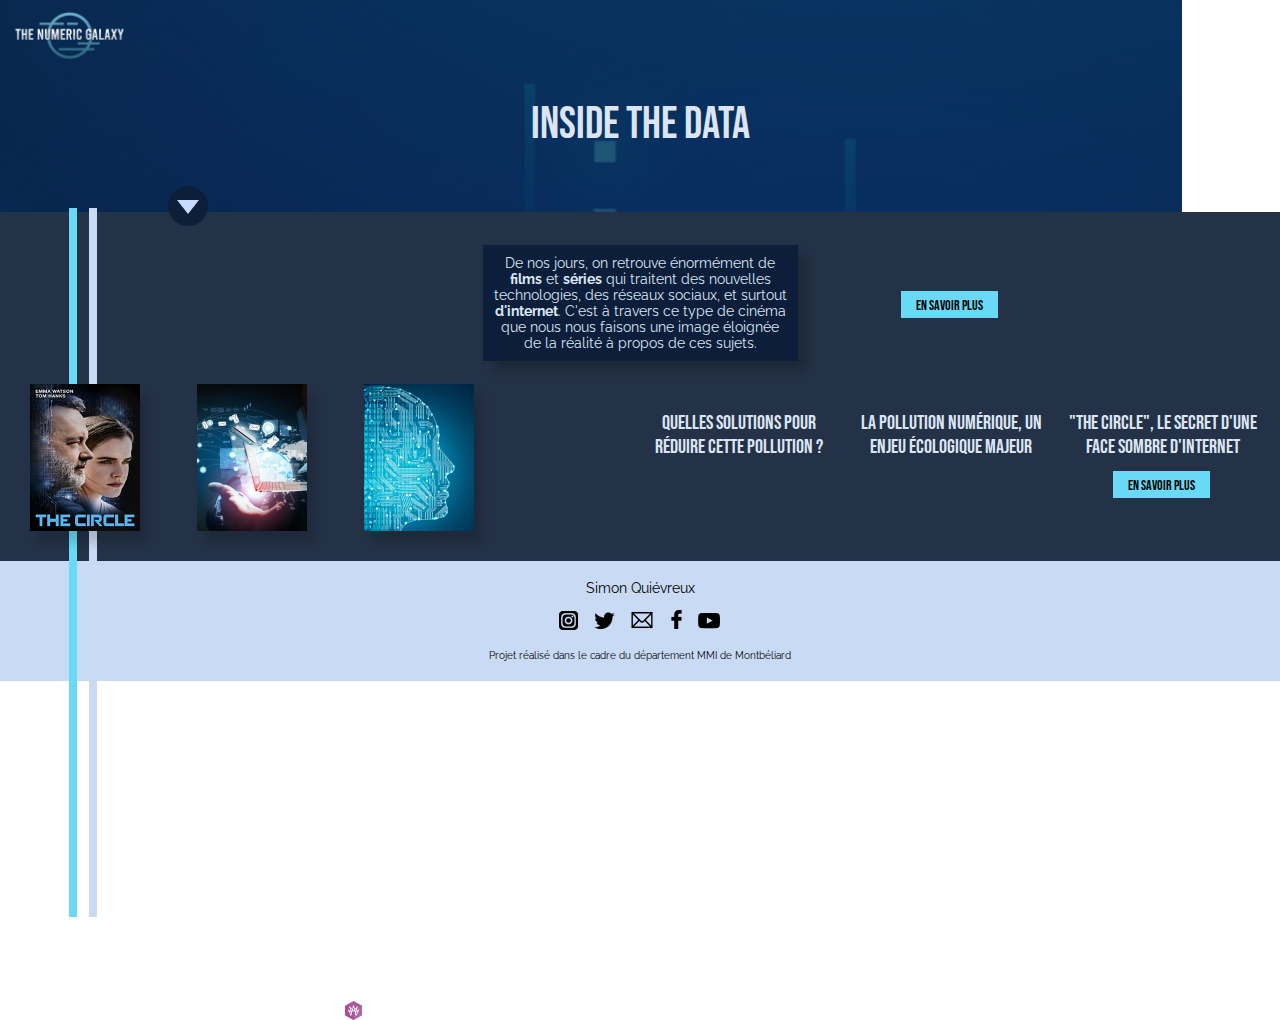
==== index.html @ 766ebd91 "Derniers ajustements accueil et menu" ====
<!doctype html>
<html lang="en">
<head>
    <meta charset="UTF-8">
    <meta name="viewport"
          content="width=device-width, user-scalable=no, initial-scale=1.0, maximum-scale=1.0, minimum-scale=1.0">
    <meta http-equiv="X-UA-Compatible" content="ie=edge">
    <link rel="stylesheet" href="css/lib/normalize.css">
    <link rel="stylesheet" href="css/mescss/typography.css">
    <link rel="stylesheet" href="css/mescss/CCS page accueil.css">
    <link rel="preconnect" href="https://fonts.gstatic.com">
    <link href="https://fonts.googleapis.com/css2?family=Raleway:wght@300;400;600&display=swap" rel="stylesheet">
    <link rel="preconnect" href="https://fonts.gstatic.com">
    <link href="https://fonts.googleapis.com/css2?family=Bebas+Neue&display=swap" rel="stylesheet">
    <link rel="stylesheet" href="css/mescss/CSS menu.css">
    <title>Page d'accueil</title>
</head>
<body>
<header>
    <img src="img/logo_numeric_galaxy.png" alt="the numeric galaxy" height="121" width="121">
<h1>INSIDE THE DATA</h1>
    <div class="nav-toggle" onclick="document.documentElement.classList.toggle('menu-open')">
        <div class="nav-toggle-bar"></div>
    </div>
    <nav class="menu">
        <ul>
            <li><a href="">the circle, le secret d'une face sombre d'internet</a></li>
            <li><a href="">la pollution numérique, un enjeu écologique majeur</a></li>
            <li><a href="">quelles solutions pour réduire cette pollution ?</a></li>
            <li><a href="">à propos</a></li>
            <li><a href="">autres projets</a></li>
        </ul>
    </nav>
</header>
<main>
    <a class="fleche" href="index.html#ancre"><img src="img/flèche%20bas%20sous%20tagline.png" alt=""></a>
<p class="chapeau">De nos jours, on retrouve énormément de <strong>films</strong> et <strong>séries</strong> qui traitent des nouvelles technologies, des réseaux sociaux, et surtout <strong>d'internet</strong>. C'est à travers ce type de cinéma que nous nous faisons une image éloignée de la réalité à propos de ces sujets.</p>

<div class="accueil">
    <h2>"THE CIRCLE", LE SECRET D'UNE FACE SOMBRE D'INTERNET</h2>
    <img src="img/Photo article 1.png" alt="the circle" height="177" width="140">
    <div class="ensavoir+1">
        <a href="">En savoir plus</a></div>
    <h2 id="ancre">LA POLLUTION NUMÉRIQUE, UN ENJEU ÉCOLOGIQUE MAJEUR</h2>
    <img src="img/Photo article 2.png" alt="la pollution numérique" height="177" width="140">
    <div class="ensavoir+2">
        <a href="">En savoir plus</a></div>
    <h2>QUELLES SOLUTIONS POUR RÉDUIRE CETTE POLLUTION ?</h2>
    <img src="img/Photo article 3.png" alt="quelles solution" height="177" width="140">
    <div class="ensavoir+3">
        <a href="">En savoir plus</a></div>
</div>
    <div class="line"></div>
    <div class="line-2"></div>

</main>
<footer>
    <p class="signature">
        Simon Quiévreux
    </p>
    <div class="réseaux_sociaux">
        <a class="insta" href="https://instagram.com/simon.quievreux/"><img src="img/instagram.png" alt="Mon Instagram" height="19" width="19"></a>
        <a class="twi" href="https://twitter.com/SimonQuievreux"><img src="img/twitter.png" alt="Mon Twitter" height="21" width="21"></a>
        <a class="mail" href="mailto:simon.quievreux@edu.univ-fcomte.fr"><img src="img/mail.png" alt="Mon Mail" height="34" width="34"></a>
        <a class="fb" href="https://facebook.com/simon.quievreux.3/"><img src="img/facebook.png" alt="Mon Facebook" height="19" width="19"></a>
        <a class="yt" href="https://www.youtube.com/c/SimonMP4YT"><img src="img/youtube.png" alt="Ma chaîne youtube" height="24" width="24"></a>
    </div>
    <p class="mentions">Projet réalisé dans le cadre du département MMI de Montbéliard </p>
    <img src="img/logo mmi.png" alt="Site du MMI">
</footer>
</body>
</html>
---- css/mescss/typography.css ----
h1,h2,h3 {
    font-family: "Bebas Neue", cursive;
    font-weight: 200;
}
html {
    font-family: "Raleway", sans-serif;
    font-size: 14px;
    font-weight: 400;
}
h1 {
    font-size: 45px;
}
h2,div.ensavoir\+1,div.ensavoir\+2,div.ensavoir\+3 {
    font-size: 20px;
}
h3 {
    font-size: 16px;
}

div.ensavoir\+1>a,div.ensavoir\+2>a,div.ensavoir\+3>a {
    font-family: "Bebas Neue", cursive;
    font-size: 14px;
}
p.mentions {
    font-size: 10px;
}
---- css/mescss/CCS page accueil.css ----
body {
    margin : 0;
    padding: 0;
}
h1 {
    text-align: center;
    color: #DCE5F3;
    margin-top: 97px;
}
h2 {
    width: 190px;
    text-align: center;
    margin-right: 22px;
    margin-top: 30px;
    color: #DCE5F3;
}
div.accueil>img {
    margin-left: 23px;
}
h2,div.accueil>div.ensavoir\+1,div.ensavoir\+2,div.ensavoir\+3  {
    float:right;
}
p.chapeau {
    margin: auto;
    margin-bottom: 20px;
    text-align: center;
    background-color: #0C1E3A;
    width: 295px;
    color: #DCE5F3;
    padding: 10px;
    margin-top: 3px;
    box-shadow: 10px 10px 10px rgba(0,0,0,.2);
}
p.signature  {
    text-align: center;
}
div.réseaux_sociaux {
    display: flex;
    justify-content: center;
    margin-left: -10px;
}
p.mentions {
    text-align: center;
}
div.ensavoir\+1,div.ensavoir\+2,div.ensavoir\+3 {
    background-color: #68DAF5;
}
div.accueil>div.ensavoir\+1,div.ensavoir\+2,div.ensavoir\+3  {

    margin-right: 70px;
    margin-top: -90px;
    line-height: 14px;
    padding: 5px 15px;
}
main {
    background-color: #243247;
    padding-top: 30px;
    margin-top: -67px;
}
header>img  {
    position: absolute;
    left: 9px;
    top: -25px;
}
body {
    background: url("FOND TNG OFF.png") no-repeat;
    background-size: contain;
}
header {
    padding-bottom: 97px;
}
footer {
    background-color: #C9DAF4;
    padding-top: 5px;
    padding-bottom: 10px;
}
footer>img {
    position: absolute;
    left: 345px;
    top: 1001px;
    width: 17px;
    height: 19px;
}
a.mail {
    margin-top: -7px;
    margin-right: -2px;
}
a.yt {
    margin-top: -2px;
}
a.insta {
    margin-top: 1px;
    margin-right: 6px;
}
div.réseaux_sociaux>a {
    margin-left: 10px;
}
a.fb {
    margin-right: 1px;
}
div.line {
    width: 8px;
    height: 709px;
    background-color: #C9DAF4;
    position: absolute;
    top: 208px;
    left: 89px;
    z-index: 1;
}
div.line-2 {
    width: 8px;
    height: 709px;
    background-color: #68DAF5;
    position: absolute;
    top: 208px;
    left: 69px;
    z-index: 1;
}
div.accueil>img, p.chapeau {
    position: relative;
    z-index: 2;
}
a {
    text-decoration: none;
    color: black;
}
a.fleche {
    position: absolute;
    top: 186px;
    left: 168px;
}
---- css/mescss/CSS menu.css ----
header>img  {
    position: absolute;
    left: 9px;
    top: -25px;
    z-index: 5;
}

.nav-toggle {
    /*background-color: orange;*/
    width: 30px;
    height: 30px;
    position: absolute;
    top: 30px;
    right: 30px;
    display: flex;
    align-items: center;
    justify-content: center;
    z-index: 4;
}
.nav-toggle-bar,
.nav-toggle-bar::before,
.nav-toggle-bar::after {
    content: "";
    background-color: white;
    width: 100%;
    height: 3px;
    position: absolute;
    left: 0;
    transition: all .4s ease-in-out;
}
.nav-toggle-bar::before {
    top: -10px;
}
.nav-toggle-bar::after {
    top: 10px;
}
/* MENU */
nav.menu {
    background-image: url("FOND TNG PSD couleur menu.png");
    background-repeat: no-repeat;
    background-size: contain;
    position: fixed;
    top: 0;
    left: 0;
    bottom: 0;
    right: 0;
    display: flex;
    justify-content: center;
    align-items: center;
    transform: translateX(100vw);
    transition: all .4s;
    z-index: 3;
}
.menu-open .menu {
    transform: translate(0);
}
.menu>ul {
    list-style: none;
    margin: 0;
    padding: 0;
    font-size: 30px;
    text-transform: uppercase;
}
.menu>ul>li {
    margin-top: 25px;
    margin-bottom: 25px;
    transform: translateX(30px);
    opacity: 0;
    transition: all .4s ease;
    background-color: #0C1E3A;
    font-size: 20px;
    text-align: center;
    width: 200px;
    padding-top: 20px;
    padding-bottom: 18px;
    padding-left: 30px;
    padding-right: 30px;
}
.menu-open .menu>ul>li {
    transform: translateX(0);
    opacity: 1;
}

.menu a {
    color: #68DAF5;
    text-decoration: none;
    font-family: "Bebas Neue", cursive;
}
.menu-open,
.menu-open body {
    overflow: hidden;
}
.menu-open .nav-toggle-bar {
    transform: rotate(135deg);
    background-color: white;
}
.menu-open .nav-toggle-bar::before,
.menu-open .nav-toggle-bar::after {
    transform: rotate(90deg);
    background-color: white;
    top: 0;
}
.menu-open .menu li:nth-child(n+1) { transition-delay: .2s; }
.menu-open .menu li:nth-child(n+2) { transition-delay: .25s; }
.menu-open .menu li:nth-child(n+3) { transition-delay: .3s; }
.menu-open .menu li:nth-child(n+4) { transition-delay: .35s; }
.menu-open .menu li:nth-child(n+5) { transition-delay: .4s; }
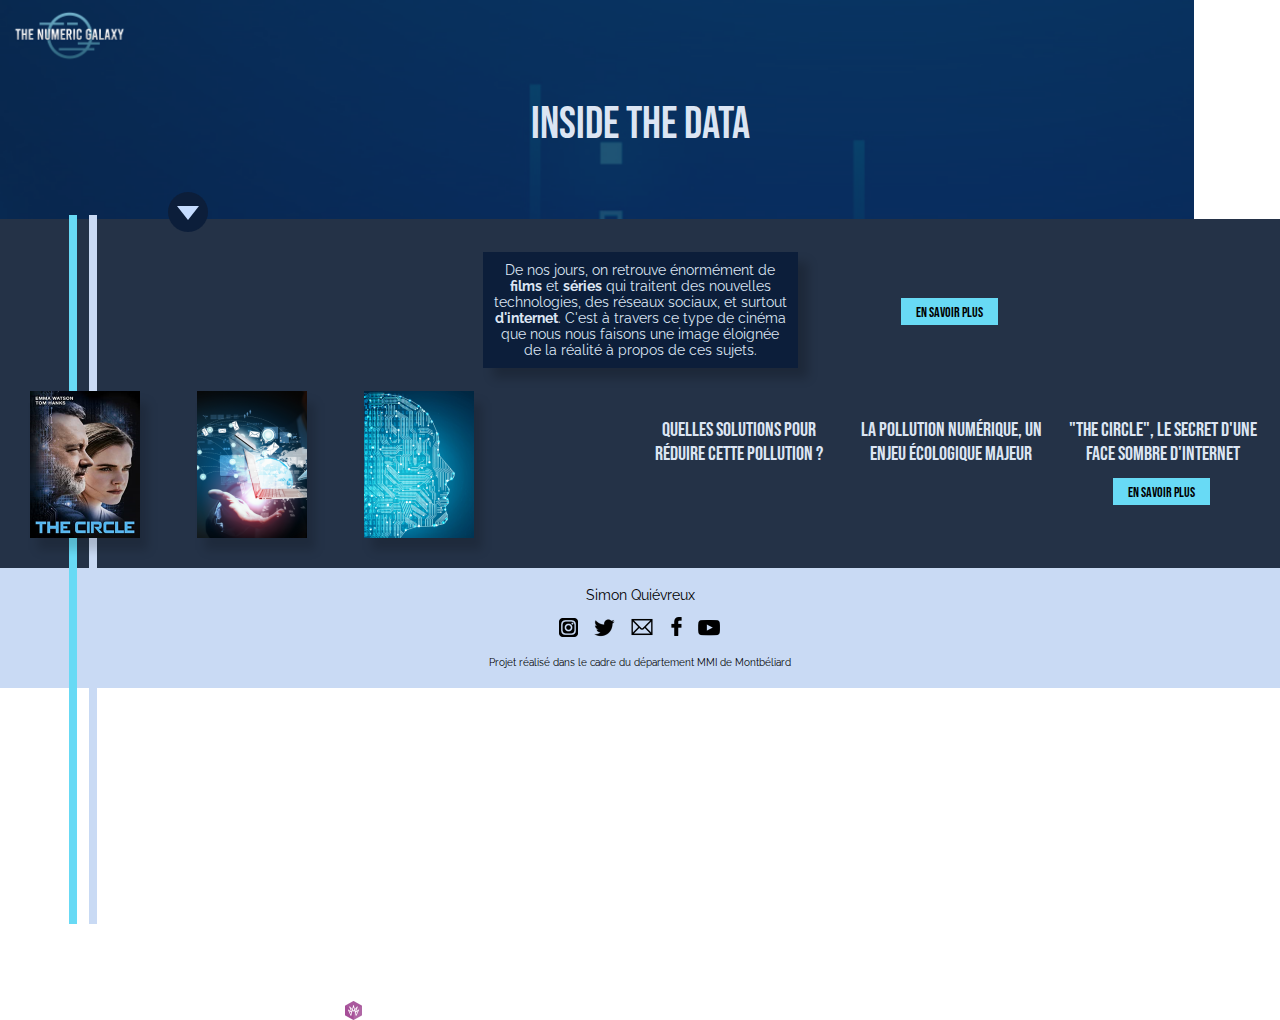
==== commit 442f34f7: "page article 1 HTML+CSS & nombreuses corrections" ====
--- a/index.html
+++ b/index.html
@@ -17,14 +17,14 @@
 </head>
 <body>
 <header>
-    <img src="img/logo_numeric_galaxy.png" alt="the numeric galaxy" height="121" width="121">
+    <a href="index.html"><img src="img/logo_numeric_galaxy.png" alt="the numeric galaxy" height="121" width="121"></a>
 <h1>INSIDE THE DATA</h1>
     <div class="nav-toggle" onclick="document.documentElement.classList.toggle('menu-open')">
         <div class="nav-toggle-bar"></div>
     </div>
     <nav class="menu">
         <ul>
-            <li><a href="">the circle, le secret d'une face sombre d'internet</a></li>
+            <li><a href="page the circle.html">the circle, le secret d'une face sombre d'internet</a></li>
             <li><a href="">la pollution numérique, un enjeu écologique majeur</a></li>
             <li><a href="">quelles solutions pour réduire cette pollution ?</a></li>
             <li><a href="">à propos</a></li>
@@ -40,7 +40,7 @@
     <h2>"THE CIRCLE", LE SECRET D'UNE FACE SOMBRE D'INTERNET</h2>
     <img src="img/Photo article 1.png" alt="the circle" height="177" width="140">
     <div class="ensavoir+1">
-        <a href="">En savoir plus</a></div>
+        <a href="page%20the%20circle.html">En savoir plus</a></div>
     <h2 id="ancre">LA POLLUTION NUMÉRIQUE, UN ENJEU ÉCOLOGIQUE MAJEUR</h2>
     <img src="img/Photo article 2.png" alt="la pollution numérique" height="177" width="140">
     <div class="ensavoir+2">
--- a/css/mescss/CCS page accueil.css
+++ b/css/mescss/CCS page accueil.css
@@ -55,12 +55,13 @@
 main {
     background-color: #243247;
     padding-top: 30px;
-    margin-top: -67px;
+    margin-top: -60px;
 }
-header>img  {
+header>a  {
     position: absolute;
     left: 9px;
     top: -25px;
+    z-index: 5;
 }
 body {
     background: url("FOND TNG OFF.png") no-repeat;
@@ -103,7 +104,7 @@
     height: 709px;
     background-color: #C9DAF4;
     position: absolute;
-    top: 208px;
+    top: 215px;
     left: 89px;
     z-index: 1;
 }
@@ -112,7 +113,7 @@
     height: 709px;
     background-color: #68DAF5;
     position: absolute;
-    top: 208px;
+    top: 215px;
     left: 69px;
     z-index: 1;
 }
@@ -126,6 +127,6 @@
 }
 a.fleche {
     position: absolute;
-    top: 186px;
+    top: 192px;
     left: 168px;
 }
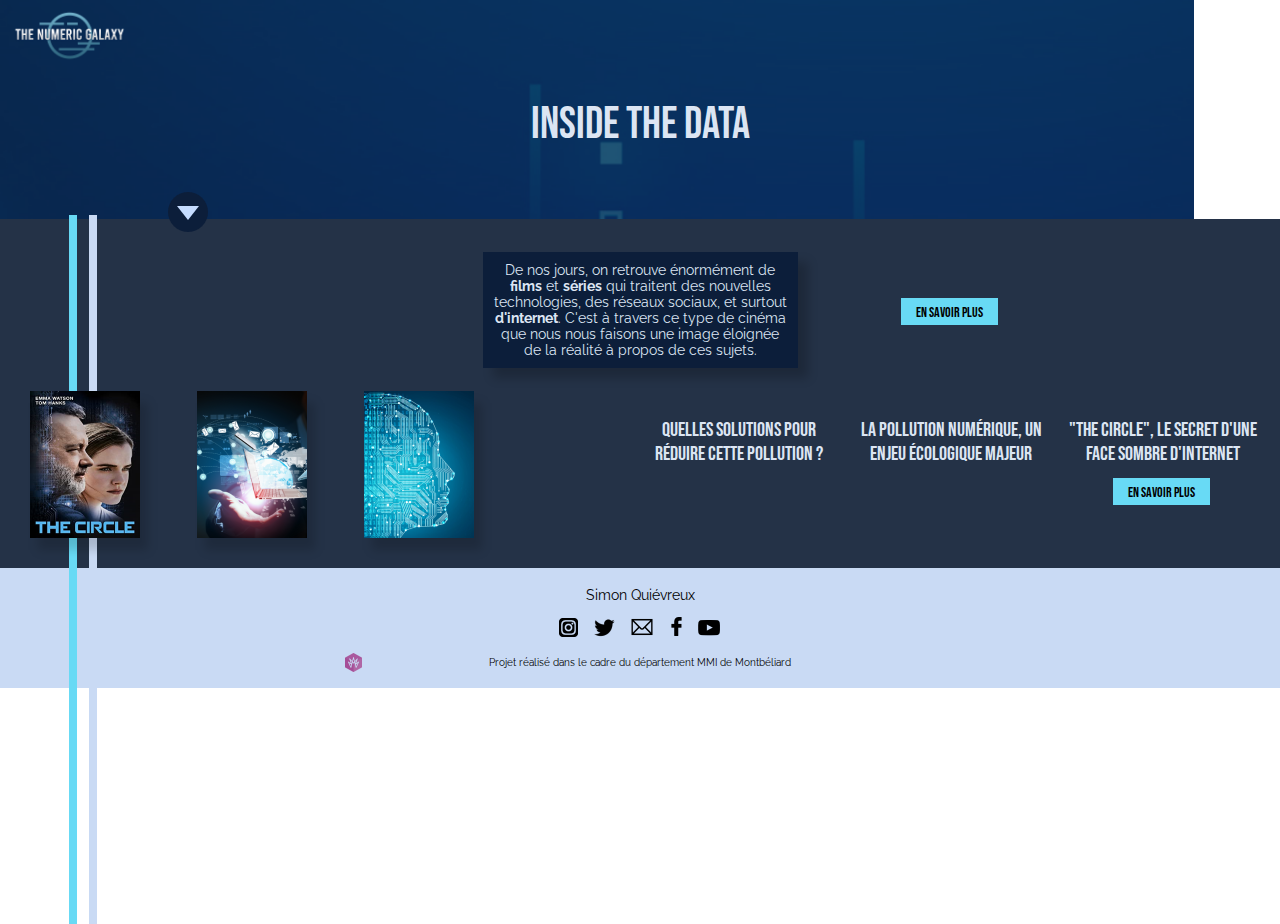
==== commit f7bc2324: "Petites corrections pour un premier upload test" ====
--- a/index.html
+++ b/index.html
@@ -25,10 +25,10 @@
     <nav class="menu">
         <ul>
             <li><a href="page the circle.html">the circle, le secret d'une face sombre d'internet</a></li>
-            <li><a href="">la pollution numérique, un enjeu écologique majeur</a></li>
-            <li><a href="">quelles solutions pour réduire cette pollution ?</a></li>
-            <li><a href="">à propos</a></li>
-            <li><a href="">autres projets</a></li>
+            <li><a href="page article problème.html">la pollution numérique, un enjeu écologique majeur</a></li>
+            <li><a href="page%20article%20solution.html">quelles solutions pour réduire cette pollution ?</a></li>
+            <li><a href="page%20contact.html">à propos</a></li>
+            <li><a href="page%20autres%20projets.html">autres projets</a></li>
         </ul>
     </nav>
 </header>
@@ -44,11 +44,11 @@
     <h2 id="ancre">LA POLLUTION NUMÉRIQUE, UN ENJEU ÉCOLOGIQUE MAJEUR</h2>
     <img src="img/Photo article 2.png" alt="la pollution numérique" height="177" width="140">
     <div class="ensavoir+2">
-        <a href="">En savoir plus</a></div>
+        <a href="page%20article%20problème.html">En savoir plus</a></div>
     <h2>QUELLES SOLUTIONS POUR RÉDUIRE CETTE POLLUTION ?</h2>
     <img src="img/Photo article 3.png" alt="quelles solution" height="177" width="140">
     <div class="ensavoir+3">
-        <a href="">En savoir plus</a></div>
+        <a href="page%20article%20solution.html">En savoir plus</a></div>
 </div>
     <div class="line"></div>
     <div class="line-2"></div>
--- a/css/mescss/CCS page accueil.css
+++ b/css/mescss/CCS page accueil.css
@@ -74,11 +74,12 @@
     background-color: #C9DAF4;
     padding-top: 5px;
     padding-bottom: 10px;
+    position:relative;
 }
 footer>img {
     position: absolute;
     left: 345px;
-    top: 1001px;
+    top: 85px;
     width: 17px;
     height: 19px;
 }
--- a/css/mescss/CSS menu.css
+++ b/css/mescss/CSS menu.css
@@ -9,7 +9,7 @@
     /*background-color: orange;*/
     width: 30px;
     height: 30px;
-    position: absolute;
+    position: fixed;
     top: 30px;
     right: 30px;
     display: flex;
